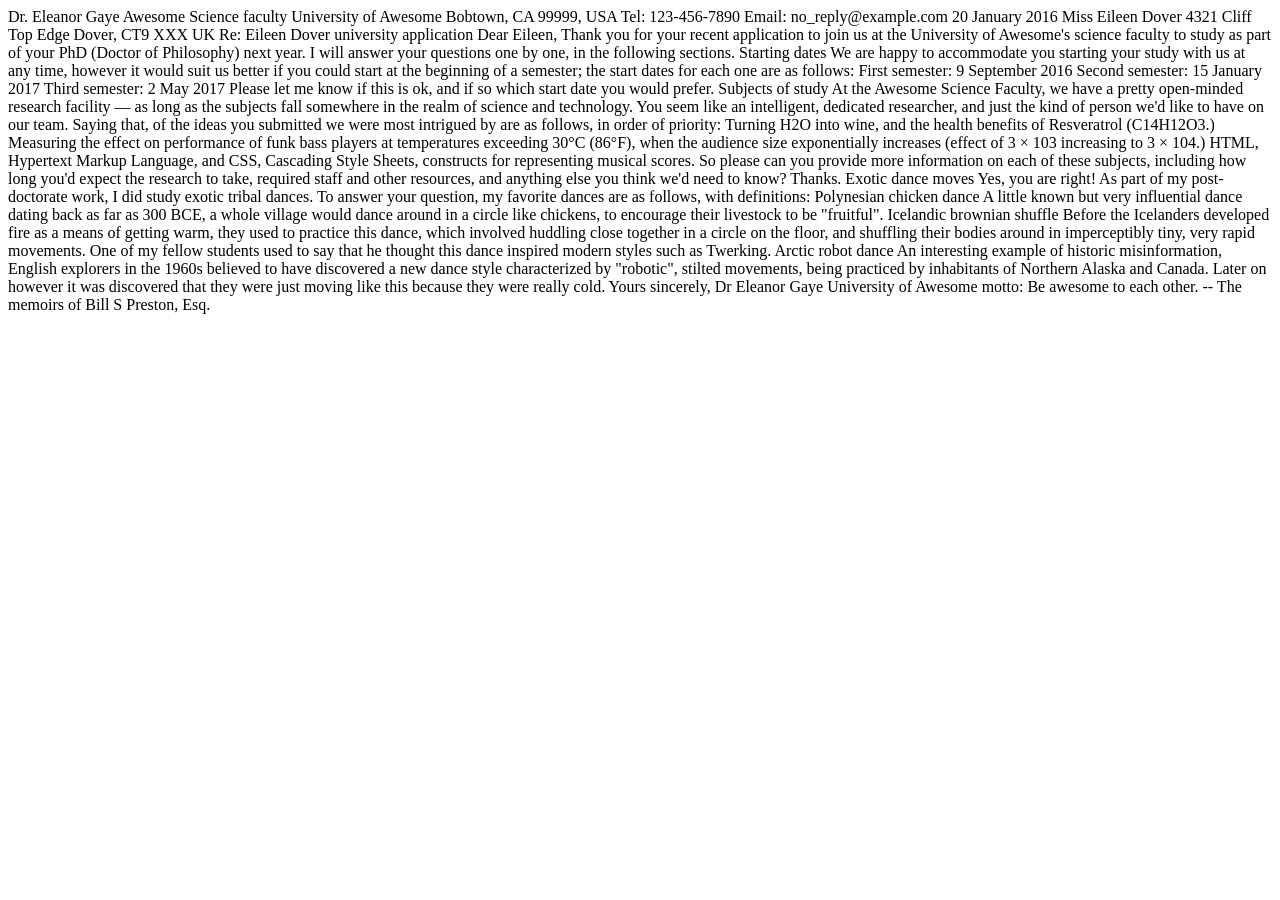
==== lab1/part1/index.html @ d794fc04 "Start point of INFT1206 Website Created main home page, and lab 1 part1 page with provided text" ====
<!DOCTYPE html>
<html lang="en">
  <head>
    <meta charset="utf-8" />
    <title>XXXXXXXX</title>
    
  </head>
  <body>
Dr. Eleanor Gaye
Awesome Science faculty
University of Awesome
Bobtown, CA 99999,
USA
Tel: 123-456-7890
Email: no_reply@example.com

20 January 2016

Miss Eileen Dover
4321 Cliff Top Edge
Dover, CT9 XXX
UK

Re: Eileen Dover university application

Dear Eileen,

Thank you for your recent application to join us at the University of
Awesome's science faculty to study as part of your
PhD (Doctor of Philosophy) next year. I will answer your
questions one by one, in the following sections.

Starting dates

We are happy to accommodate you starting your study with us at any time,
however it would suit us better if you could start at the beginning of a
semester; the start dates for each one are as follows:

First semester: 9 September 2016
Second semester: 15 January 2017
Third semester: 2 May 2017

Please let me know if this is ok, and if so which start date you would
prefer.

Subjects of study

At the Awesome Science Faculty, we have a pretty open-minded research
facility — as long as the subjects fall somewhere in the realm of science
and technology. You seem like an intelligent, dedicated researcher, and
just the kind of person we'd like to have on our team. Saying that, of the
ideas you submitted we were most intrigued by are as follows, in order of
priority:

Turning H2O into wine, and the health benefits of Resveratrol
(C14H12O3.)
Measuring the effect on performance of funk bass players at temperatures
exceeding 30°C (86°F), when the audience size exponentially increases
(effect of 3 × 103 increasing to 3 × 104.)
HTML, Hypertext Markup Language, and CSS,
Cascading Style Sheets, constructs for representing musical scores.

So please can you provide more information on each of these subjects,
including how long you'd expect the research to take, required staff and
other resources, and anything else you think we'd need to know? Thanks.

Exotic dance moves

Yes, you are right! As part of my post-doctorate work, I
did study exotic tribal dances. To answer your question, my
favorite dances are as follows, with definitions:

Polynesian chicken dance
    A little known but very influential dance dating back as far as
    300 BCE, a whole village would
    dance around in a circle like chickens, to encourage their livestock to
    be "fruitful".
Icelandic brownian shuffle
    Before the Icelanders developed fire as a means of getting warm, they
    used to practice this dance, which involved huddling close together in a
    circle on the floor, and shuffling their bodies around in imperceptibly
    tiny, very rapid movements. One of my fellow students used to say that
    he thought this dance inspired modern styles such as Twerking.
Arctic robot dance
    An interesting example of historic misinformation, English explorers in
    the 1960s believed to have discovered a new dance style characterized by
    "robotic", stilted movements, being practiced by inhabitants of Northern
    Alaska and Canada. Later on however it was discovered that they were
    just moving like this because they were really cold.

Yours sincerely,

Dr Eleanor Gaye

University of Awesome motto: Be awesome to each other. --
The memoirs of Bill S Preston, Esq.
  </body>
</html>
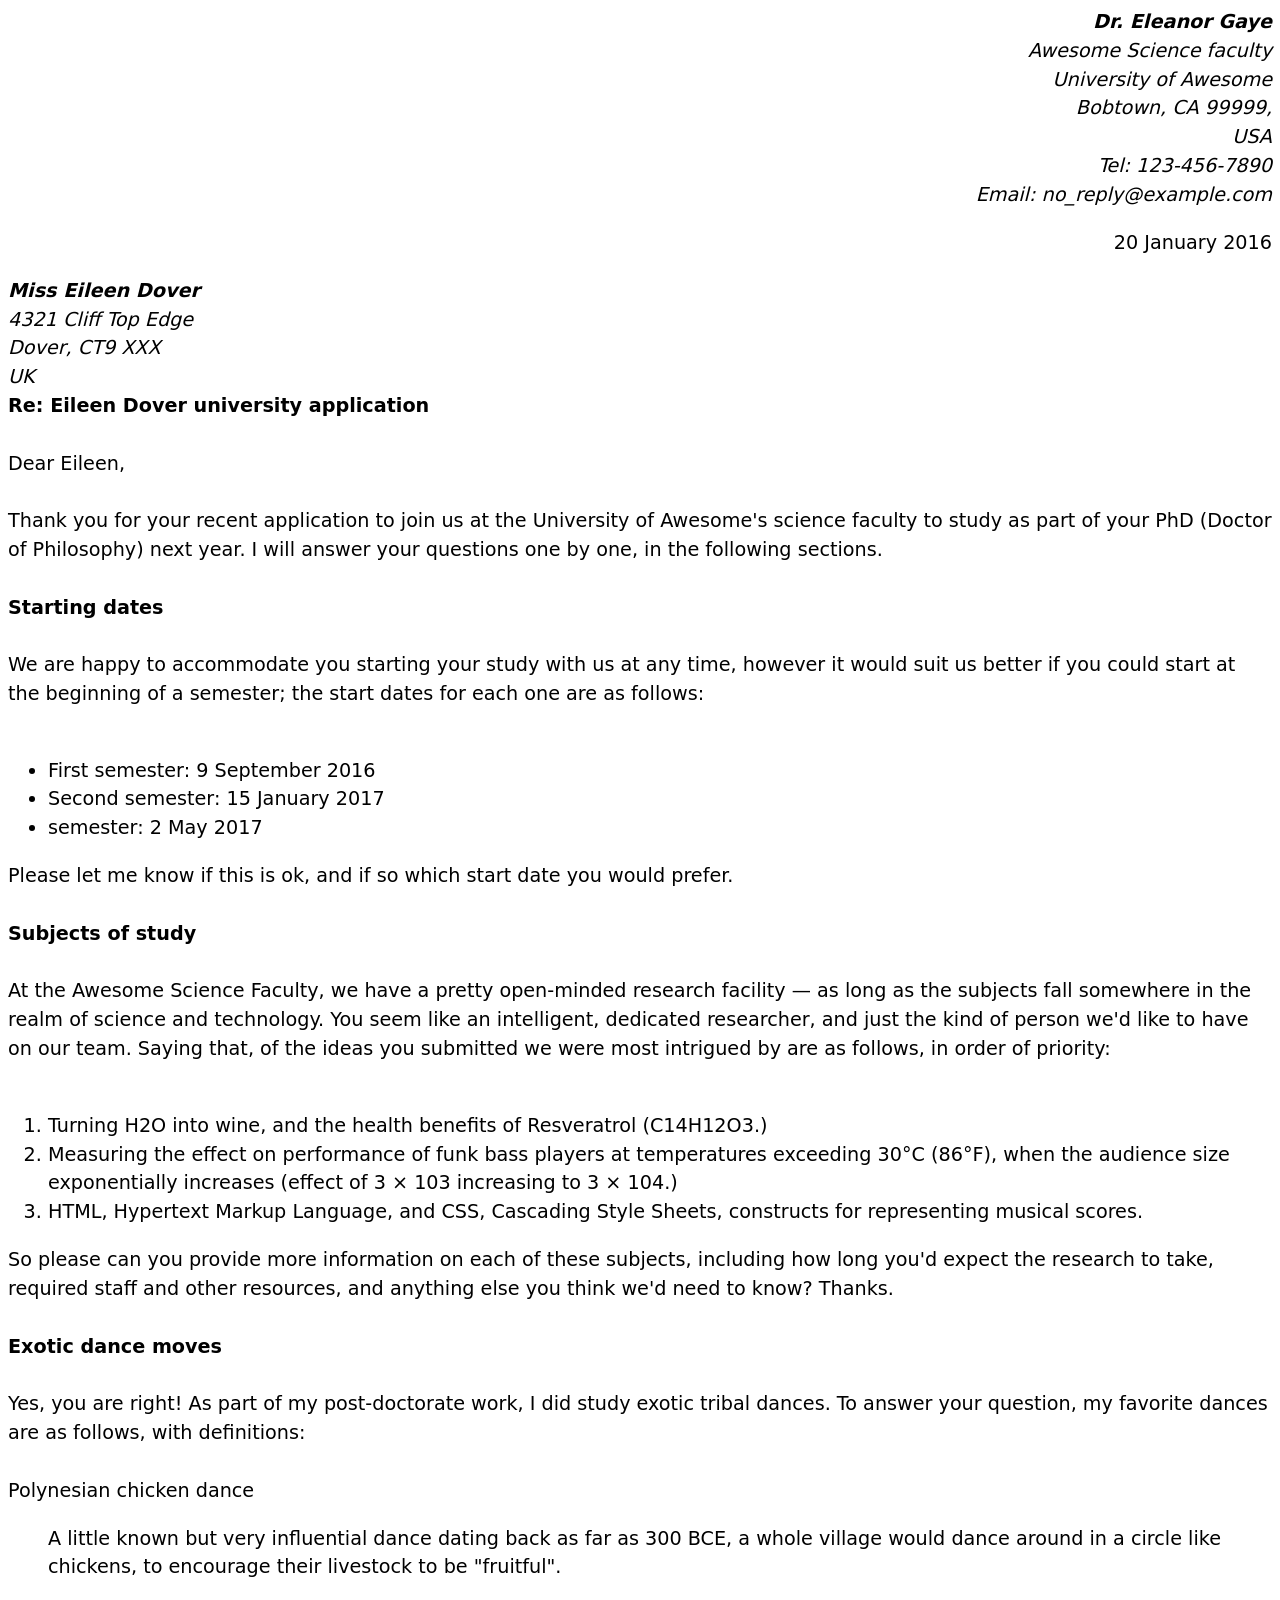
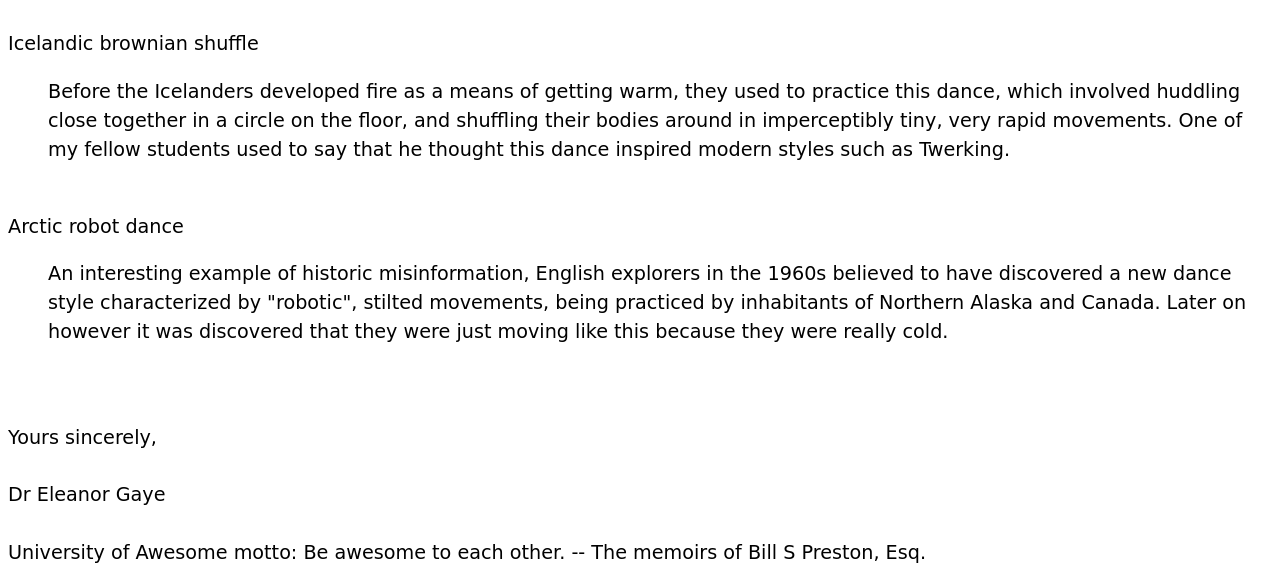
==== commit 6153f2a0: "final part 2" ====
--- a/lab1/part1/index.html
+++ b/lab1/part1/index.html
@@ -3,96 +3,136 @@
   <head>
     <meta charset="utf-8" />
     <title>XXXXXXXX</title>
-    
+    <!--
+    Name: jamal khan safi
+    Date: 12 September 2025
+    File: index.html
+    Description: Lab1 Part1 marking up cover letter
+    -->
+    <style>
+      body {
+  font: 1.2em / 1.5 system-ui;
+}
+
+.sender-column {
+  text-align: right;
+}
+
+h1 {
+  font-size: 1.5em;
+}
+
+h2 {
+  font-size: 1.3em;
+}
+p{
+  margin-left: 40px;
+}
+    </style>
   </head>
   <body>
-Dr. Eleanor Gaye
-Awesome Science faculty
-University of Awesome
-Bobtown, CA 99999,
-USA
-Tel: 123-456-7890
-Email: no_reply@example.com
+<address class="sender-column"><strong>Dr. Eleanor Gaye</strong><br>
+Awesome Science faculty<br>
+University of Awesome<br>
+Bobtown, CA 99999,<br>
+USA<br>
+Tel: 123-456-7890<br>
+Email: no_reply@example.com<br>
+</address>
+<p class="sender-column">20 January 2016</p>
+<address>
+<b>Miss Eileen Dover</b><br>
+4321 Cliff Top Edge<br>
+Dover, CT9 XXX<br>
+UK<br>
+</address>
+<b>Re: Eileen Dover university application</b><br>
+<br>
 
-20 January 2016
-
-Miss Eileen Dover
-4321 Cliff Top Edge
-Dover, CT9 XXX
-UK
-
-Re: Eileen Dover university application
-
-Dear Eileen,
+Dear Eileen,<br>
+<br>
 
 Thank you for your recent application to join us at the University of
 Awesome's science faculty to study as part of your
 PhD (Doctor of Philosophy) next year. I will answer your
-questions one by one, in the following sections.
+questions one by one, in the following sections.<br>
+<br>
 
-Starting dates
+<strong>Starting dates</strong><br>
+<br>
 
 We are happy to accommodate you starting your study with us at any time,
 however it would suit us better if you could start at the beginning of a
-semester; the start dates for each one are as follows:
+semester; the start dates for each one are as follows:<br>
+<br>
+<ul>
+  <li>First semester: 9 September 2016</li>
+  <li>Second semester: 15 January 2017</li>
+  <li> semester: 2 May 2017</li>
+</ul>
+Please let me know if this is ok, and if so which start date you would
+prefer.<br>
+<br>
 
-First semester: 9 September 2016
-Second semester: 15 January 2017
-Third semester: 2 May 2017
-
-Please let me know if this is ok, and if so which start date you would
-prefer.
-
-Subjects of study
+<b>Subjects of study</b><br>
+<br>
 
 At the Awesome Science Faculty, we have a pretty open-minded research
 facility — as long as the subjects fall somewhere in the realm of science
 and technology. You seem like an intelligent, dedicated researcher, and
 just the kind of person we'd like to have on our team. Saying that, of the
 ideas you submitted we were most intrigued by are as follows, in order of
-priority:
+priority:<br>
+<br>
 
-Turning H2O into wine, and the health benefits of Resveratrol
-(C14H12O3.)
-Measuring the effect on performance of funk bass players at temperatures
+<ol>
+<li>Turning H2O into wine, and the health benefits of Resveratrol
+(C14H12O3.)</li>
+<li>Measuring the effect on performance of funk bass players at temperatures
 exceeding 30°C (86°F), when the audience size exponentially increases
-(effect of 3 × 103 increasing to 3 × 104.)
-HTML, Hypertext Markup Language, and CSS,
-Cascading Style Sheets, constructs for representing musical scores.
-
+(effect of 3 × 103 increasing to 3 × 104.)</li>
+<li>HTML, Hypertext Markup Language, and CSS,
+Cascading Style Sheets, constructs for representing musical scores.</li>
+</ol>
 So please can you provide more information on each of these subjects,
 including how long you'd expect the research to take, required staff and
-other resources, and anything else you think we'd need to know? Thanks.
+other resources, and anything else you think we'd need to know? Thanks.<br>
+<br>
 
-Exotic dance moves
+<b>Exotic dance moves</b><br>
+<br>
 
 Yes, you are right! As part of my post-doctorate work, I
 did study exotic tribal dances. To answer your question, my
-favorite dances are as follows, with definitions:
+favorite dances are as follows, with definitions:<br>
+<br>
 
-Polynesian chicken dance
+Polynesian chicken dance<br><p>
     A little known but very influential dance dating back as far as
     300 BCE, a whole village would
     dance around in a circle like chickens, to encourage their livestock to
-    be "fruitful".
-Icelandic brownian shuffle
+    be "fruitful".</p><br>
+Icelandic brownian shuffle<br><p>
     Before the Icelanders developed fire as a means of getting warm, they
     used to practice this dance, which involved huddling close together in a
     circle on the floor, and shuffling their bodies around in imperceptibly
     tiny, very rapid movements. One of my fellow students used to say that
-    he thought this dance inspired modern styles such as Twerking.
-Arctic robot dance
+    he thought this dance inspired modern styles such as Twerking.</p><br>
+Arctic robot dance<br>
+<p>
     An interesting example of historic misinformation, English explorers in
     the 1960s believed to have discovered a new dance style characterized by
     "robotic", stilted movements, being practiced by inhabitants of Northern
     Alaska and Canada. Later on however it was discovered that they were
-    just moving like this because they were really cold.
+    just moving like this because they were really cold.</p><br>
+<br>
+Yours sincerely,<br>
+<br>
 
-Yours sincerely,
-
-Dr Eleanor Gaye
+Dr Eleanor Gaye<br>
+<br>
 
 University of Awesome motto: Be awesome to each other. --
-The memoirs of Bill S Preston, Esq.
+The memoirs of Bill S Preston, Esq.<br>
   </body>
 </html>
